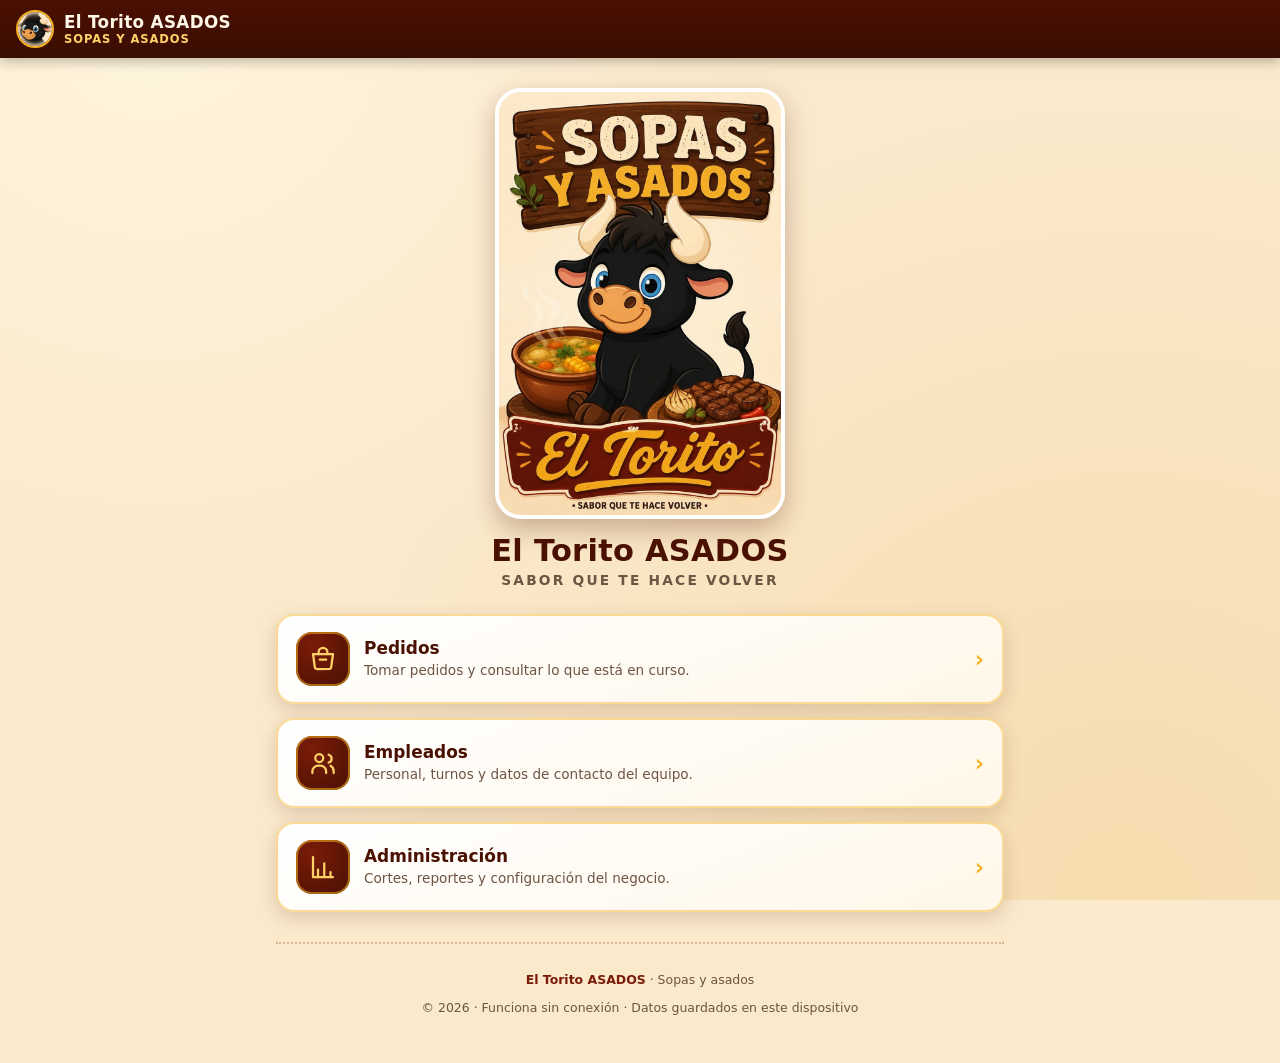
==== index.html @ 299af6f2 "Add files via upload" ====
<!DOCTYPE html>
<html lang="es">
<head>
  <meta charset="UTF-8">
  <meta name="viewport" content="width=device-width, initial-scale=1, viewport-fit=cover">
  <title>El Torito ASADOS</title>
  <meta name="description" content="El Torito ASADOS — Sopas y asados. Pedidos, empleados y administración en una sola app.">

  <!-- PWA -->
  <link rel="manifest" href="manifest.json">
  <meta name="theme-color" content="#4A1002">
  <meta name="mobile-web-app-capable" content="yes">
  <meta name="apple-mobile-web-app-capable" content="yes">
  <meta name="apple-mobile-web-app-title" content="El Torito">
  <meta name="apple-mobile-web-app-status-bar-style" content="black-translucent">
  <link rel="apple-touch-icon" href="icono-apple-180.png">
  <link rel="icon" type="image/png" sizes="32x32" href="icono-32.png">
  <link rel="icon" type="image/png" sizes="64x64" href="icono-64.png">

  <link rel="stylesheet" href="estilos.css">
</head>
<body>
  <a class="salto-contenido" href="#menu">Ir al menú</a>

  <header class="barra">
    <a class="barra__marca" href="index.html">
      <img class="barra__icono" src="icono-192.png" alt="" width="38" height="38">
      <span>
        <span class="barra__titulo">El Torito ASADOS</span>
        <span class="barra__sub">Sopas y asados</span>
      </span>
    </a>
  </header>

  <main class="contenedor">

    <p class="estado" id="estadoConexion" hidden>
      <span class="estado__punto" aria-hidden="true"></span>
      <span id="estadoConexionTexto">Con conexión</span>
    </p>

    <section class="portada">
      <img class="portada__logo" src="logo.jpg" alt="Logotipo de El Torito: un torito negro con un plato de sopa y carne asada">
      <h1 class="portada__titulo">El Torito ASADOS</h1>
      <p class="portada__lema">Sabor que te hace volver</p>
    </section>

    <nav id="menu" aria-label="Menú principal">
      <ul class="menu">
        <li>
          <a class="tarjeta" href="pedidos.html">
            <span class="tarjeta__icono" aria-hidden="true">
              <svg viewBox="0 0 24 24">
                <path d="M4 8h16l-1.4 10.2a2 2 0 0 1-2 1.8H7.4a2 2 0 0 1-2-1.8L4 8Z"/>
                <path d="M8.5 8V6.5a3.5 3.5 0 0 1 7 0V8"/>
                <path d="M9.5 12.5h5"/>
              </svg>
            </span>
            <span class="tarjeta__texto">
              <span class="tarjeta__titulo">Pedidos</span>
              <span class="tarjeta__desc">Tomar pedidos y consultar lo que está en curso.</span>
            </span>
            <span class="tarjeta__flecha" aria-hidden="true">›</span>
          </a>
        </li>

        <li>
          <a class="tarjeta" href="empleados.html">
            <span class="tarjeta__icono" aria-hidden="true">
              <svg viewBox="0 0 24 24">
                <circle cx="9" cy="8" r="3.2"/>
                <path d="M3.5 20v-1.2A4.8 4.8 0 0 1 8.3 14h1.4a4.8 4.8 0 0 1 4.8 4.8V20"/>
                <path d="M16.5 5.4a3.2 3.2 0 0 1 0 6.2"/>
                <path d="M18 14.2a4.8 4.8 0 0 1 2.5 4.2V20"/>
              </svg>
            </span>
            <span class="tarjeta__texto">
              <span class="tarjeta__titulo">Empleados</span>
              <span class="tarjeta__desc">Personal, turnos y datos de contacto del equipo.</span>
            </span>
            <span class="tarjeta__flecha" aria-hidden="true">›</span>
          </a>
        </li>

        <li>
          <a class="tarjeta" href="administracion.html">
            <span class="tarjeta__icono" aria-hidden="true">
              <svg viewBox="0 0 24 24">
                <path d="M4 20V4"/>
                <path d="M4 20h16"/>
                <path d="M8 20v-6"/>
                <path d="M13 20V9"/>
                <path d="M18 20v-4"/>
              </svg>
            </span>
            <span class="tarjeta__texto">
              <span class="tarjeta__titulo">Administración</span>
              <span class="tarjeta__desc">Cortes, reportes y configuración del negocio.</span>
            </span>
            <span class="tarjeta__flecha" aria-hidden="true">›</span>
          </a>
        </li>
      </ul>
    </nav>

    <section class="panel" id="panelInstalar" hidden>
      <h2 class="panel__titulo">Instala la app en tu celular</h2>
      <p class="panel__texto" id="notaInstalar">Ábrela desde el ícono, sin navegador y con acceso sin internet.</p>
      <button class="boton" id="botonInstalar" type="button">Instalar app</button>
    </section>

    <footer class="pie">
      <p><strong>El Torito ASADOS</strong> · Sopas y asados</p>
      <p>© <span id="anio">2026</span> · Funciona sin conexión · Datos guardados en este dispositivo</p>
    </footer>

  </main>

  <script src="app.js" defer></script>
</body>
</html>
---- estilos.css ----
/* ===========================================================
   El Torito ASADOS — estilos base
   Paleta tomada del logo: vino, dorado, crema y madera.
   =========================================================== */

:root {
  --vino: #4a1002;
  --vino-medio: #7a1c08;
  --rojo: #a3280f;
  --dorado: #f3b020;
  --dorado-claro: #ffd166;
  --crema: #fae9cb;
  --crema-claro: #fff7e8;
  --madera: #6b3410;
  --tinta: #2b1a0f;
  --tinta-suave: #6d5443;
  --sombra: 0 6px 18px rgba(74, 16, 2, 0.16);
  --sombra-fuerte: 0 10px 26px rgba(74, 16, 2, 0.28);
  --radio: 18px;
  --radio-lg: 26px;
}

* { box-sizing: border-box; }

html { -webkit-text-size-adjust: 100%; }

body {
  margin: 0;
  min-height: 100vh;
  min-height: 100dvh;
  font-family: system-ui, -apple-system, "Segoe UI", Roboto, "Helvetica Neue", Arial, sans-serif;
  color: var(--tinta);
  background-color: var(--crema);
  background-image:
    radial-gradient(circle at 12% 0%, #fff4dd 0%, rgba(255, 244, 221, 0) 45%),
    radial-gradient(circle at 88% 100%, #f6dcae 0%, rgba(246, 220, 174, 0) 55%);
  background-attachment: fixed;
  -webkit-tap-highlight-color: transparent;
  padding-bottom: env(safe-area-inset-bottom);
}

img { max-width: 100%; display: block; }

a { color: var(--vino-medio); }

/* ---------------- Barra superior ---------------- */
.barra {
  position: sticky;
  top: 0;
  z-index: 20;
  display: flex;
  align-items: center;
  gap: 10px;
  padding: calc(10px + env(safe-area-inset-top)) 16px 10px;
  background: linear-gradient(180deg, var(--vino) 0%, #3b0d02 100%);
  box-shadow: 0 3px 12px rgba(0, 0, 0, 0.28);
  color: var(--crema-claro);
}

.barra__marca {
  display: flex;
  align-items: center;
  gap: 10px;
  text-decoration: none;
  color: inherit;
  min-width: 0;
}

.barra__icono {
  width: 38px;
  height: 38px;
  border-radius: 50%;
  border: 2px solid var(--dorado);
  flex: 0 0 auto;
}

.barra__marca > span { min-width: 0; overflow: hidden; }

.barra__titulo {
  display: block;
  font-size: 1.05rem;
  font-weight: 800;
  letter-spacing: 0.02em;
  margin: 0;
  white-space: nowrap;
  overflow: hidden;
  text-overflow: ellipsis;
}

.barra__sub {
  display: block;
  font-size: 0.72rem;
  font-weight: 600;
  color: var(--dorado-claro);
  letter-spacing: 0.08em;
  text-transform: uppercase;
}

.barra__volver {
  margin-left: auto;
  font-size: 0.86rem;
  font-weight: 700;
  color: var(--vino);
  background: var(--dorado);
  border-radius: 999px;
  padding: 8px 14px;
  text-decoration: none;
  white-space: nowrap;
  box-shadow: 0 2px 0 rgba(0, 0, 0, 0.25);
}

.barra__volver:hover { background: var(--dorado-claro); }

/* ---------------- Contenido ---------------- */
.contenedor {
  width: 100%;
  max-width: 620px;
  margin: 0 auto;
  padding: 20px 16px 36px;
}

/* ---------------- Portada ---------------- */
.portada {
  text-align: center;
  margin-bottom: 26px;
}

.portada__logo {
  width: 100%;
  max-width: 250px;
  margin: 0 auto 14px;
  border-radius: var(--radio-lg);
  box-shadow: var(--sombra-fuerte);
  border: 4px solid #fff;
  background: #fff;
}

.portada__titulo {
  margin: 0 0 4px;
  font-size: clamp(1.5rem, 5vw, 1.9rem);
  font-weight: 900;
  letter-spacing: 0.01em;
  color: var(--vino);
}

.portada__lema {
  margin: 0;
  font-size: 0.86rem;
  font-weight: 700;
  letter-spacing: 0.16em;
  text-transform: uppercase;
  color: var(--tinta-suave);
}

/* ---------------- Menú principal ---------------- */
.menu {
  display: grid;
  gap: 14px;
  margin: 0;
  padding: 0;
  list-style: none;
}

.tarjeta {
  display: flex;
  align-items: center;
  gap: 14px;
  padding: 16px 18px;
  background: linear-gradient(160deg, #ffffff 0%, var(--crema-claro) 100%);
  border: 2px solid rgba(243, 176, 32, 0.45);
  border-radius: var(--radio);
  box-shadow: var(--sombra);
  text-decoration: none;
  color: inherit;
  transition: transform 0.14s ease, box-shadow 0.14s ease, border-color 0.14s ease;
}

.tarjeta:hover,
.tarjeta:focus-visible {
  transform: translateY(-2px);
  box-shadow: var(--sombra-fuerte);
  border-color: var(--dorado);
  outline: none;
}

.tarjeta:active { transform: translateY(0) scale(0.985); }

.tarjeta__icono {
  flex: 0 0 auto;
  width: 54px;
  height: 54px;
  border-radius: 16px;
  display: grid;
  place-items: center;
  background: radial-gradient(circle at 30% 25%, var(--vino-medio), var(--vino));
  box-shadow: inset 0 0 0 2px rgba(243, 176, 32, 0.55);
}

.tarjeta__icono svg {
  width: 30px;
  height: 30px;
  fill: none;
  stroke: var(--dorado-claro);
  stroke-width: 1.8;
  stroke-linecap: round;
  stroke-linejoin: round;
}

.tarjeta__texto {
  display: block;
  min-width: 0;
}

.tarjeta__titulo {
  display: block;
  margin: 0 0 3px;
  font-size: 1.06rem;
  font-weight: 800;
  color: var(--vino);
}

.tarjeta__desc {
  display: block;
  margin: 0;
  font-size: 0.85rem;
  line-height: 1.35;
  color: var(--tinta-suave);
}

.tarjeta__flecha {
  display: block;
  margin-left: auto;
  font-size: 1.4rem;
  color: var(--dorado);
  font-weight: 900;
  flex: 0 0 auto;
}

/* ---------------- Avisos (instalar / sin conexión) ---------------- */
.panel {
  margin-top: 22px;
  padding: 16px;
  border-radius: var(--radio);
  background: #fff;
  border: 2px dashed rgba(122, 28, 8, 0.28);
  box-shadow: var(--sombra);
}

.panel__titulo {
  margin: 0 0 6px;
  font-size: 0.98rem;
  font-weight: 800;
  color: var(--vino);
}

.panel__texto {
  margin: 0;
  font-size: 0.88rem;
  line-height: 1.45;
  color: var(--tinta-suave);
}

.panel[hidden] { display: none; }

.boton {
  display: inline-flex;
  align-items: center;
  justify-content: center;
  gap: 8px;
  margin-top: 12px;
  padding: 12px 20px;
  border: 0;
  border-radius: 999px;
  font: inherit;
  font-weight: 800;
  font-size: 0.95rem;
  color: var(--vino);
  background: linear-gradient(180deg, var(--dorado-claro), var(--dorado));
  box-shadow: 0 3px 0 #b98111, var(--sombra);
  cursor: pointer;
}

.boton:active { transform: translateY(2px); box-shadow: 0 1px 0 #b98111; }

.boton[hidden] { display: none; }

.boton--fantasma {
  background: transparent;
  color: var(--vino-medio);
  border: 2px solid rgba(122, 28, 8, 0.35);
  box-shadow: none;
  font-weight: 700;
}

.boton--fantasma:active { transform: none; }

/* ---------------- Aviso de estado de conexión ---------------- */
.estado {
  display: flex;
  align-items: center;
  gap: 8px;
  margin: 0 0 16px;
  padding: 9px 14px;
  border-radius: 999px;
  font-size: 0.82rem;
  font-weight: 700;
  background: #fde8c6;
  color: #7a4a00;
  border: 1px solid rgba(243, 176, 32, 0.7);
}

.estado__punto {
  width: 9px;
  height: 9px;
  border-radius: 50%;
  background: #2e9e4b;
  flex: 0 0 auto;
}

.estado--offline {
  background: #ffe0d9;
  color: #8c1d05;
  border-color: #e79a86;
}

.estado--offline .estado__punto { background: #b8220a; }

.estado[hidden] { display: none; }

/* ---------------- Página en construcción ---------------- */
.obras {
  text-align: center;
  padding: 30px 20px 26px;
  background: #fff;
  border-radius: var(--radio-lg);
  border: 3px solid rgba(243, 176, 32, 0.5);
  box-shadow: var(--sombra);
}

.obras__emoji {
  font-size: 3rem;
  line-height: 1;
  margin-bottom: 10px;
}

.obras__titulo {
  margin: 0 0 8px;
  font-size: 1.35rem;
  font-weight: 900;
  color: var(--vino);
}

.obras__texto {
  margin: 0 auto 18px;
  max-width: 42ch;
  font-size: 0.94rem;
  line-height: 1.5;
  color: var(--tinta-suave);
}

.lista {
  text-align: left;
  max-width: 400px;
  margin: 0 auto 20px;
  padding: 0;
  list-style: none;
  display: grid;
  gap: 8px;
}

.lista li {
  display: flex;
  gap: 9px;
  align-items: flex-start;
  font-size: 0.9rem;
  line-height: 1.4;
  color: var(--tinta);
}

.lista li::before {
  content: "•";
  color: var(--dorado);
  font-weight: 900;
  font-size: 1.2rem;
  line-height: 1.1;
}

/* ---------------- Pie ---------------- */
.pie {
  margin-top: 30px;
  padding-top: 16px;
  border-top: 2px dotted rgba(122, 28, 8, 0.25);
  text-align: center;
  font-size: 0.78rem;
  color: var(--tinta-suave);
}

.pie strong { color: var(--vino-medio); }

/* ---------------- Accesibilidad / movimiento ---------------- */
@media (prefers-reduced-motion: reduce) {
  * { transition: none !important; animation: none !important; }
}

.salto-contenido {
  position: absolute;
  left: -9999px;
}

.salto-contenido:focus {
  left: 12px;
  top: 12px;
  z-index: 50;
  padding: 10px 14px;
  background: var(--dorado);
  color: var(--vino);
  border-radius: 10px;
  font-weight: 800;
}

/* ---------------- Pantallas grandes ---------------- */
@media (min-width: 720px) {
  .contenedor { max-width: 760px; padding-top: 30px; }
  .portada__logo { max-width: 290px; }
}
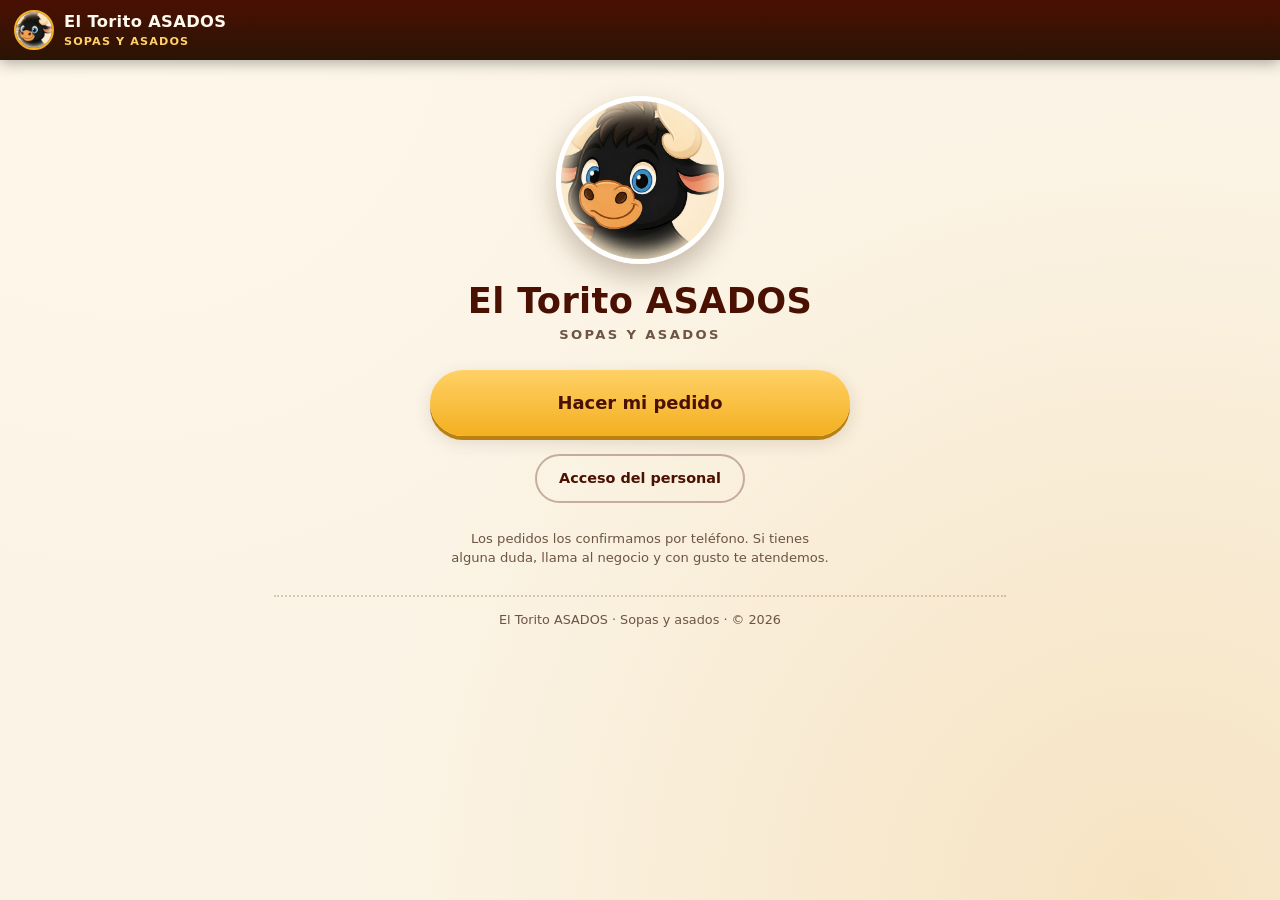
==== commit 15dd9abe: "Add files via upload" ====
--- a/index.html
+++ b/index.html
@@ -3,119 +3,530 @@
 <head>
   <meta charset="UTF-8">
   <meta name="viewport" content="width=device-width, initial-scale=1, viewport-fit=cover">
-  <title>El Torito ASADOS</title>
-  <meta name="description" content="El Torito ASADOS — Sopas y asados. Pedidos, empleados y administración en una sola app.">
+  <title>El Torito ASADOS · Sopas y asados</title>
+  <meta name="description" content="El Torito ASADOS: sopas y asados. Haz tu pedido en línea.">
+  <meta name="theme-color" content="#4A1002">
 
   <!-- PWA -->
   <link rel="manifest" href="manifest.json">
-  <meta name="theme-color" content="#4A1002">
-  <meta name="mobile-web-app-capable" content="yes">
-  <meta name="apple-mobile-web-app-capable" content="yes">
-  <meta name="apple-mobile-web-app-title" content="El Torito">
-  <meta name="apple-mobile-web-app-status-bar-style" content="black-translucent">
-  <link rel="apple-touch-icon" href="icono-apple-180.png">
-  <link rel="icon" type="image/png" sizes="32x32" href="icono-32.png">
-  <link rel="icon" type="image/png" sizes="64x64" href="icono-64.png">
-
-  <link rel="stylesheet" href="estilos.css">
+  <link rel="apple-touch-icon" href="icon-192.png">
+  <link rel="icon" type="image/png" sizes="192x192" href="icon-192.png">
+
+  <style>
+    /* ---------- Paleta y base ---------- */
+    :root {
+      --cafe: #3b1e08;
+      --cafe-oscuro: #2a1405;
+      --vino: #4a1002;
+      --dorado: #f3b020;
+      --dorado-claro: #ffd166;
+      --crema: #fae9cb;
+      --fondo: #fbf4e6;
+      --tinta: #2b1a0f;
+      --tinta-suave: #6d5443;
+      --ok: #1f9d4f;
+      --rojo: #b8220a;
+      --info: #1d5fb0;
+      --sombra: 0 6px 18px rgba(59, 30, 8, 0.14);
+      --radio: 16px;
+    }
+
+    *, *::before, *::after { box-sizing: border-box; }
+
+    html { -webkit-text-size-adjust: 100%; }
+
+    body {
+      margin: 0;
+      min-height: 100vh;
+      min-height: 100dvh;
+      font-family: system-ui, -apple-system, "Segoe UI", Roboto, "Helvetica Neue", Arial, sans-serif;
+      font-size: 16px;
+      line-height: 1.45;
+      color: var(--tinta);
+      background-color: var(--fondo);
+      background-image:
+        radial-gradient(circle at 10% 0%, #fff8ea 0%, rgba(255, 248, 234, 0) 45%),
+        radial-gradient(circle at 90% 100%, #f6e3c2 0%, rgba(246, 227, 194, 0) 55%);
+      background-attachment: fixed;
+      -webkit-tap-highlight-color: transparent;
+      padding-bottom: env(safe-area-inset-bottom);
+    }
+
+    img { max-width: 100%; display: block; }
+
+    a { color: var(--vino); }
+
+    /* ---------- Encabezado ---------- */
+    .barra {
+      position: sticky;
+      top: 0;
+      z-index: 30;
+      display: flex;
+      align-items: center;
+      gap: 10px;
+      padding: calc(10px + env(safe-area-inset-top)) 14px 10px;
+      background: linear-gradient(180deg, var(--vino) 0%, var(--cafe-oscuro) 100%);
+      color: #fff8ec;
+      box-shadow: 0 3px 14px rgba(0, 0, 0, 0.32);
+    }
+
+    .barra__marca {
+      display: flex;
+      align-items: center;
+      gap: 10px;
+      min-width: 0;
+      text-decoration: none;
+      color: inherit;
+    }
+
+    .barra__logo {
+      width: 40px;
+      height: 40px;
+      border-radius: 50%;
+      border: 2px solid var(--dorado);
+      flex: 0 0 auto;
+    }
+
+    .barra__texto { min-width: 0; overflow: hidden; }
+
+    .barra__titulo {
+      display: block;
+      margin: 0;
+      font-size: 1.02rem;
+      font-weight: 900;
+      letter-spacing: 0.02em;
+      white-space: nowrap;
+      overflow: hidden;
+      text-overflow: ellipsis;
+    }
+
+    .barra__sub {
+      display: block;
+      font-size: 0.7rem;
+      font-weight: 700;
+      letter-spacing: 0.1em;
+      text-transform: uppercase;
+      color: var(--dorado-claro);
+    }
+
+    .barra__acciones {
+      margin-left: auto;
+      display: flex;
+      align-items: center;
+      gap: 8px;
+      flex: 0 0 auto;
+    }
+
+    .barra__boton {
+      font: inherit;
+      font-size: 0.82rem;
+      font-weight: 800;
+      color: var(--vino);
+      background: var(--dorado);
+      border: 0;
+      border-radius: 999px;
+      padding: 9px 14px;
+      text-decoration: none;
+      cursor: pointer;
+      white-space: nowrap;
+      box-shadow: 0 2px 0 rgba(0, 0, 0, 0.25);
+      touch-action: manipulation;
+    }
+
+    .barra__boton:active { transform: translateY(2px); box-shadow: none; }
+
+    .barra__boton--fantasma {
+      background: transparent;
+      color: var(--crema);
+      border: 1.5px solid rgba(250, 233, 203, 0.55);
+      box-shadow: none;
+      font-weight: 700;
+    }
+
+    /* ---------- Contenedor ---------- */
+    .contenedor {
+      width: 100%;
+      max-width: 640px;
+      margin: 0 auto;
+      padding: 18px 14px 40px;
+    }
+
+    /* ---------- Tipografía de sección ---------- */
+    .titulo {
+      margin: 0 0 6px;
+      font-size: clamp(1.35rem, 5vw, 1.7rem);
+      font-weight: 900;
+      line-height: 1.15;
+      color: var(--vino);
+    }
+
+    .parrafo {
+      margin: 0 0 16px;
+      font-size: 0.92rem;
+      color: var(--tinta-suave);
+    }
+
+    /* ---------- Tarjetas ---------- */
+    .tarjeta {
+      margin: 0 0 16px;
+      padding: 16px;
+      background: #fff;
+      border: 2px solid rgba(243, 176, 32, 0.42);
+      border-radius: var(--radio);
+      box-shadow: var(--sombra);
+    }
+
+    .tarjeta__titulo {
+      margin: 0 0 12px;
+      font-size: 1rem;
+      font-weight: 900;
+      color: var(--vino);
+    }
+
+    /* ---------- Formularios ---------- */
+    .campo { display: block; margin: 0 0 14px; }
+
+    .campo__label {
+      display: block;
+      margin-bottom: 6px;
+      font-size: 0.9rem;
+      font-weight: 800;
+    }
+
+    .campo__req { color: var(--rojo); }
+    .campo__opcional { font-size: 0.8rem; font-weight: 600; color: var(--tinta-suave); }
+
+    .campo__control {
+      display: block;
+      width: 100%;
+      min-height: 50px;
+      padding: 12px 14px;
+      font: inherit;
+      font-size: 16px;
+      color: var(--tinta);
+      background: #fffdf8;
+      border: 2px solid rgba(107, 52, 16, 0.26);
+      border-radius: 13px;
+      transition: border-color 0.15s ease, box-shadow 0.15s ease;
+    }
+
+    .campo__control::placeholder { color: #a08b78; }
+
+    .campo__control:focus {
+      outline: none;
+      background: #fff;
+      border-color: var(--dorado);
+      box-shadow: 0 0 0 4px rgba(243, 176, 32, 0.24);
+    }
+
+    textarea.campo__control { min-height: 88px; resize: vertical; }
+
+    .campo--error .campo__control {
+      border-color: var(--rojo);
+      background: #fff6f3;
+      box-shadow: 0 0 0 3px rgba(184, 34, 10, 0.13);
+    }
+
+    .campo__error {
+      margin: 6px 0 0;
+      font-size: 0.84rem;
+      font-weight: 700;
+      color: var(--rojo);
+    }
+
+    .campo__error::before { content: "⚠ "; }
+    .campo__error[hidden] { display: none; }
+
+    /* ---------- Opciones tipo tarjeta ---------- */
+    .opciones { display: grid; gap: 10px; margin: 0 0 14px; }
+
+    .opcion {
+      display: flex;
+      align-items: center;
+      gap: 12px;
+      min-height: 56px;
+      padding: 13px;
+      font-size: 1rem;
+      font-weight: 700;
+      background: #fffdf8;
+      border: 2px solid rgba(107, 52, 16, 0.22);
+      border-radius: 13px;
+      cursor: pointer;
+      transition: border-color 0.15s ease, box-shadow 0.15s ease, background 0.15s ease;
+    }
+
+    .opcion input[type="radio"] {
+      appearance: none;
+      -webkit-appearance: none;
+      flex: 0 0 auto;
+      width: 24px;
+      height: 24px;
+      margin: 0;
+      display: grid;
+      place-content: center;
+      background: #fff;
+      border: 2px solid rgba(107, 52, 16, 0.45);
+      border-radius: 50%;
+    }
+
+    .opcion input[type="radio"]::before {
+      content: "";
+      width: 12px;
+      height: 12px;
+      border-radius: 50%;
+      background: var(--vino);
+      transform: scale(0);
+      transition: transform 0.12s ease;
+    }
+
+    .opcion input[type="radio"]:checked::before { transform: scale(1); }
+
+    .opcion:has(input:checked) {
+      background: #fffdf3;
+      border-color: var(--dorado);
+      box-shadow: 0 0 0 3px rgba(243, 176, 32, 0.22);
+    }
+
+    .opcion:has(input:focus-visible) {
+      outline: 3px solid rgba(74, 16, 2, 0.35);
+      outline-offset: 2px;
+    }
+
+    /* ---------- Botones ---------- */
+    .boton {
+      display: inline-flex;
+      align-items: center;
+      justify-content: center;
+      gap: 9px;
+      width: 100%;
+      min-height: 56px;
+      padding: 15px 20px;
+      font: inherit;
+      font-size: 1rem;
+      font-weight: 900;
+      color: var(--vino);
+      text-decoration: none;
+      background: linear-gradient(180deg, var(--dorado-claro), var(--dorado));
+      border: 0;
+      border-radius: 999px;
+      box-shadow: 0 4px 0 #b98111, var(--sombra);
+      cursor: pointer;
+      touch-action: manipulation;
+    }
+
+    .boton:active { transform: translateY(3px); box-shadow: 0 1px 0 #b98111; }
+
+    .boton:disabled {
+      opacity: 0.6;
+      box-shadow: none;
+      cursor: not-allowed;
+    }
+
+    .boton--secundario {
+      color: var(--vino);
+      background: #fff;
+      border: 2px solid rgba(74, 16, 2, 0.3);
+      box-shadow: none;
+      font-weight: 800;
+    }
+
+    .boton--chico {
+      width: auto;
+      min-height: 44px;
+      padding: 10px 16px;
+      font-size: 0.88rem;
+      box-shadow: 0 2px 0 #b98111;
+    }
+
+    .boton--verde {
+      color: #fff;
+      background: linear-gradient(180deg, #2fbe63, #1f9d4f);
+      box-shadow: 0 3px 0 #157a3a;
+    }
+
+    .boton--verde:active { box-shadow: none; }
+
+    /* ---------- Avisos ---------- */
+    .aviso {
+      margin: 0 0 14px;
+      padding: 12px 14px;
+      font-size: 0.88rem;
+      font-weight: 700;
+      line-height: 1.4;
+      border-radius: 13px;
+      border: 2px solid;
+    }
+
+    .aviso--info { color: #6b4500; background: #fdecc9; border-color: rgba(243, 176, 32, 0.8); }
+    .aviso--error { color: #8c1d05; background: #ffe1da; border-color: #e79a86; }
+    .aviso--ok { color: #145c31; background: #dcf5e6; border-color: #86cfa5; }
+    .aviso[hidden] { display: none; }
+
+    /* ---------- Pie ---------- */
+    .pie {
+      margin-top: 24px;
+      padding-top: 14px;
+      border-top: 2px dotted rgba(107, 52, 16, 0.24);
+      text-align: center;
+      font-size: 0.8rem;
+      color: var(--tinta-suave);
+    }
+
+    .pie p { margin: 0; }
+
+    /* ---------- Accesibilidad ---------- */
+    .solo-lectores {
+      position: absolute;
+      width: 1px; height: 1px;
+      overflow: hidden;
+      clip: rect(0 0 0 0);
+      white-space: nowrap;
+    }
+
+    .salto-contenido { position: absolute; left: -9999px; }
+
+    .salto-contenido:focus {
+      left: 12px; top: 12px; z-index: 60;
+      padding: 10px 14px;
+      color: var(--vino);
+      background: var(--dorado);
+      border-radius: 10px;
+      font-weight: 800;
+      text-decoration: none;
+    }
+
+    :focus-visible { outline: 3px solid rgba(74, 16, 2, 0.4); outline-offset: 2px; }
+
+    @media (prefers-reduced-motion: reduce) {
+      * { transition: none !important; animation: none !important; scroll-behavior: auto !important; }
+    }
+
+    @media (min-width: 720px) {
+      .contenedor { max-width: 760px; padding-top: 26px; }
+      .opciones--dos { grid-template-columns: 1fr 1fr; }
+    }
+
+
+    .portada {
+      text-align: center;
+      padding: 10px 0 4px;
+    }
+
+    .portada__logo {
+      width: 168px;
+      height: 168px;
+      margin: 0 auto 18px;
+      border-radius: 50%;
+      border: 5px solid #fff;
+      box-shadow: 0 12px 28px rgba(59, 30, 8, 0.28);
+    }
+
+    .portada__nombre {
+      margin: 0 0 4px;
+      font-size: clamp(1.7rem, 7vw, 2.2rem);
+      font-weight: 900;
+      letter-spacing: 0.01em;
+      color: var(--vino);
+      line-height: 1.1;
+    }
+
+    .portada__lema {
+      margin: 0 0 26px;
+      font-size: 0.82rem;
+      font-weight: 800;
+      letter-spacing: 0.18em;
+      text-transform: uppercase;
+      color: var(--tinta-suave);
+    }
+
+    .portada__acciones {
+      display: grid;
+      gap: 14px;
+      max-width: 420px;
+      margin: 0 auto;
+    }
+
+    .boton--grande {
+      min-height: 66px;
+      font-size: 1.12rem;
+    }
+
+    .portada__acceso {
+      justify-self: center;
+      width: auto;
+      min-height: 48px;
+      padding: 12px 22px;
+      margin-top: 4px;
+      font-size: 0.9rem;
+      font-weight: 800;
+      color: var(--vino);
+      background: transparent;
+      border: 2px solid rgba(74, 16, 2, 0.3);
+      border-radius: 999px;
+      box-shadow: none;
+      text-decoration: none;
+      display: inline-flex;
+      align-items: center;
+      justify-content: center;
+    }
+
+    .portada__acceso:active { transform: none; background: rgba(250, 233, 203, 0.7); }
+
+    .portada__nota {
+      margin: 26px auto 0;
+      max-width: 380px;
+      font-size: 0.82rem;
+      line-height: 1.45;
+      color: var(--tinta-suave);
+    }
+
+  </style>
 </head>
 <body>
-  <a class="salto-contenido" href="#menu">Ir al menú</a>
-
   <header class="barra">
     <a class="barra__marca" href="index.html">
-      <img class="barra__icono" src="icono-192.png" alt="" width="38" height="38">
-      <span>
+      <img class="barra__logo" src="icon-192.png" alt="Logotipo de El Torito ASADOS" width="40" height="40">
+      <span class="barra__texto">
         <span class="barra__titulo">El Torito ASADOS</span>
         <span class="barra__sub">Sopas y asados</span>
       </span>
     </a>
   </header>
-
   <main class="contenedor">
 
-    <p class="estado" id="estadoConexion" hidden>
-      <span class="estado__punto" aria-hidden="true"></span>
-      <span id="estadoConexionTexto">Con conexión</span>
-    </p>
-
     <section class="portada">
-      <img class="portada__logo" src="logo.jpg" alt="Logotipo de El Torito: un torito negro con un plato de sopa y carne asada">
-      <h1 class="portada__titulo">El Torito ASADOS</h1>
-      <p class="portada__lema">Sabor que te hace volver</p>
+      <img class="portada__logo" src="icon-512.png"
+           alt="Logotipo de El Torito ASADOS: un torito con sopa y carne asada" width="168" height="168">
+      <h1 class="portada__nombre">El Torito ASADOS</h1>
+      <p class="portada__lema">Sopas y asados</p>
+
+      <div class="portada__acciones">
+        <a class="boton boton--grande" href="pedidos.html">Hacer mi pedido</a>
+        <a class="portada__acceso" href="login.html">Acceso del personal</a>
+      </div>
+
+      <p class="portada__nota">
+        Los pedidos los confirmamos por teléfono. Si tienes alguna duda,
+        llama al negocio y con gusto te atendemos.
+      </p>
     </section>
 
-    <nav id="menu" aria-label="Menú principal">
-      <ul class="menu">
-        <li>
-          <a class="tarjeta" href="pedidos.html">
-            <span class="tarjeta__icono" aria-hidden="true">
-              <svg viewBox="0 0 24 24">
-                <path d="M4 8h16l-1.4 10.2a2 2 0 0 1-2 1.8H7.4a2 2 0 0 1-2-1.8L4 8Z"/>
-                <path d="M8.5 8V6.5a3.5 3.5 0 0 1 7 0V8"/>
-                <path d="M9.5 12.5h5"/>
-              </svg>
-            </span>
-            <span class="tarjeta__texto">
-              <span class="tarjeta__titulo">Pedidos</span>
-              <span class="tarjeta__desc">Tomar pedidos y consultar lo que está en curso.</span>
-            </span>
-            <span class="tarjeta__flecha" aria-hidden="true">›</span>
-          </a>
-        </li>
-
-        <li>
-          <a class="tarjeta" href="empleados.html">
-            <span class="tarjeta__icono" aria-hidden="true">
-              <svg viewBox="0 0 24 24">
-                <circle cx="9" cy="8" r="3.2"/>
-                <path d="M3.5 20v-1.2A4.8 4.8 0 0 1 8.3 14h1.4a4.8 4.8 0 0 1 4.8 4.8V20"/>
-                <path d="M16.5 5.4a3.2 3.2 0 0 1 0 6.2"/>
-                <path d="M18 14.2a4.8 4.8 0 0 1 2.5 4.2V20"/>
-              </svg>
-            </span>
-            <span class="tarjeta__texto">
-              <span class="tarjeta__titulo">Empleados</span>
-              <span class="tarjeta__desc">Personal, turnos y datos de contacto del equipo.</span>
-            </span>
-            <span class="tarjeta__flecha" aria-hidden="true">›</span>
-          </a>
-        </li>
-
-        <li>
-          <a class="tarjeta" href="administracion.html">
-            <span class="tarjeta__icono" aria-hidden="true">
-              <svg viewBox="0 0 24 24">
-                <path d="M4 20V4"/>
-                <path d="M4 20h16"/>
-                <path d="M8 20v-6"/>
-                <path d="M13 20V9"/>
-                <path d="M18 20v-4"/>
-              </svg>
-            </span>
-            <span class="tarjeta__texto">
-              <span class="tarjeta__titulo">Administración</span>
-              <span class="tarjeta__desc">Cortes, reportes y configuración del negocio.</span>
-            </span>
-            <span class="tarjeta__flecha" aria-hidden="true">›</span>
-          </a>
-        </li>
-      </ul>
-    </nav>
-
-    <section class="panel" id="panelInstalar" hidden>
-      <h2 class="panel__titulo">Instala la app en tu celular</h2>
-      <p class="panel__texto" id="notaInstalar">Ábrela desde el ícono, sin navegador y con acceso sin internet.</p>
-      <button class="boton" id="botonInstalar" type="button">Instalar app</button>
-    </section>
-
     <footer class="pie">
-      <p><strong>El Torito ASADOS</strong> · Sopas y asados</p>
-      <p>© <span id="anio">2026</span> · Funciona sin conexión · Datos guardados en este dispositivo</p>
+      <p>El Torito ASADOS · Sopas y asados · © 2026</p>
     </footer>
 
   </main>
 
-  <script src="app.js" defer></script>
+  <script>
+    /* Registro del service worker (caché de la app). */
+    if ('serviceWorker' in navigator) {
+      window.addEventListener('load', function () {
+        navigator.serviceWorker.register('sw.js').catch(function (error) {
+          console.warn('[El Torito] No se pudo registrar el service worker:', error);
+        });
+      });
+    }
+  </script>
+
 </body>
 </html>
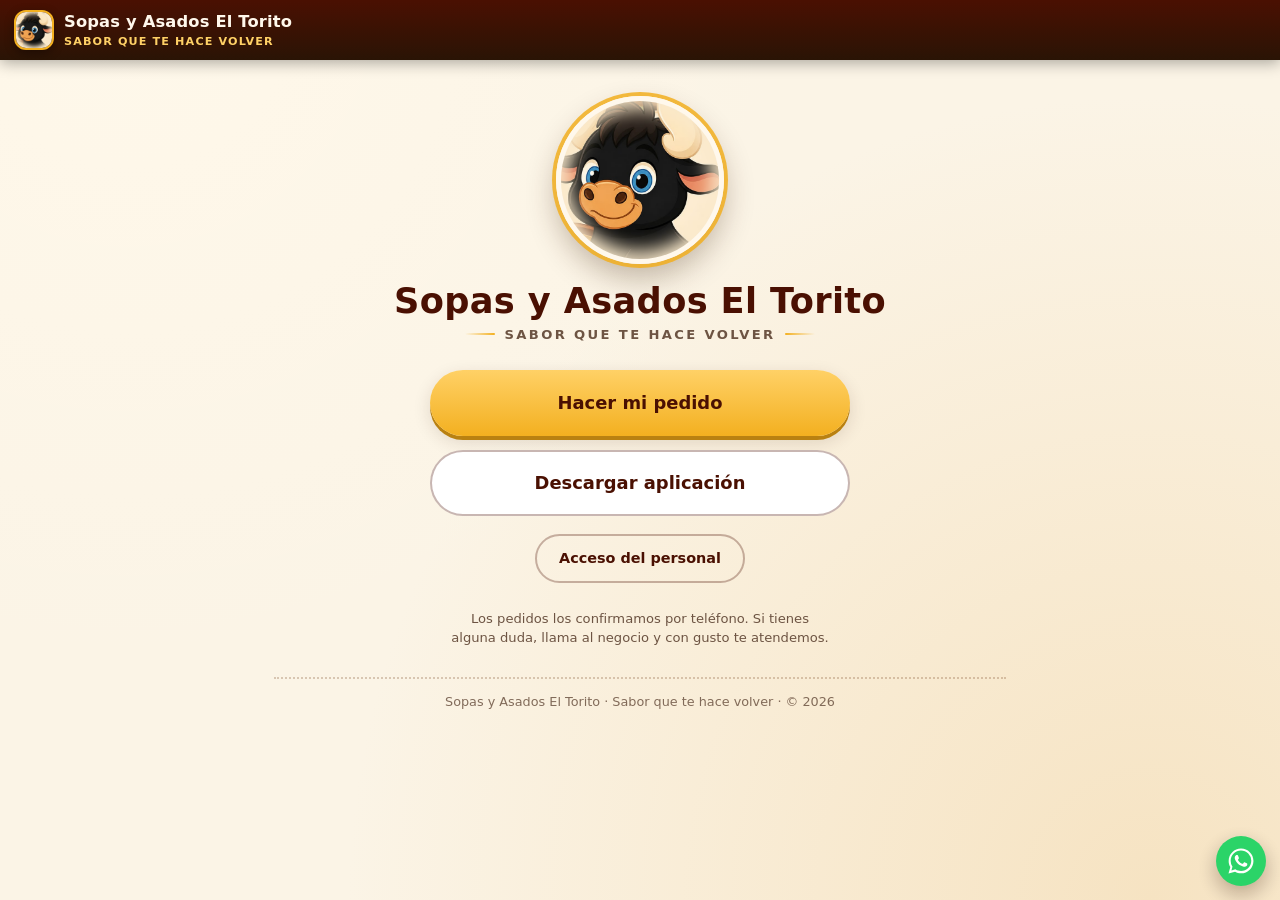
==== commit 43d5c96f: "Add files via upload" ====
--- a/index.html
+++ b/index.html
@@ -3,8 +3,8 @@
 <head>
   <meta charset="UTF-8">
   <meta name="viewport" content="width=device-width, initial-scale=1, viewport-fit=cover">
-  <title>El Torito ASADOS · Sopas y asados</title>
-  <meta name="description" content="El Torito ASADOS: sopas y asados. Haz tu pedido en línea.">
+  <title>Sopas y Asados El Torito · Sabor que te hace volver</title>
+  <meta name="description" content="Sopas y Asados El Torito: sabor que te hace volver. Haz tu pedido en línea.">
   <meta name="theme-color" content="#4A1002">
 
   <!-- PWA -->
@@ -417,8 +417,8 @@
       height: 168px;
       margin: 0 auto 18px;
       border-radius: 50%;
-      border: 5px solid #fff;
-      box-shadow: 0 12px 28px rgba(59, 30, 8, 0.28);
+      border: 5px solid #fff8ec;
+      box-shadow: 0 0 0 4px rgba(243, 176, 32, 0.85), 0 14px 30px rgba(59, 30, 8, 0.30);
     }
 
     .portada__nombre {
@@ -431,12 +431,29 @@
     }
 
     .portada__lema {
+      display: flex;
+      align-items: center;
+      justify-content: center;
+      gap: 10px;
       margin: 0 0 26px;
       font-size: 0.82rem;
       font-weight: 800;
       letter-spacing: 0.18em;
       text-transform: uppercase;
       color: var(--tinta-suave);
+    }
+
+    .portada__lema::before,
+    .portada__lema::after {
+      content: "";
+      width: 30px;
+      height: 2px;
+      border-radius: 2px;
+      background: linear-gradient(90deg, rgba(243, 176, 32, 0), rgba(243, 176, 32, 1));
+    }
+
+    .portada__lema::after {
+      background: linear-gradient(90deg, rgba(243, 176, 32, 1), rgba(243, 176, 32, 0));
     }
 
     .portada__acciones {
@@ -485,10 +502,10 @@
 <body>
   <header class="barra">
     <a class="barra__marca" href="index.html">
-      <img class="barra__logo" src="icon-192.png" alt="Logotipo de El Torito ASADOS" width="40" height="40">
+      <img class="barra__logo" src="icon-192.png" alt="Logotipo de Sopas y Asados El Torito" width="40" height="40">
       <span class="barra__texto">
-        <span class="barra__titulo">El Torito ASADOS</span>
-        <span class="barra__sub">Sopas y asados</span>
+        <span class="barra__titulo">Sopas y Asados El Torito</span>
+        <span class="barra__sub">Sabor que te hace volver</span>
       </span>
     </a>
   </header>
@@ -496,12 +513,15 @@
 
     <section class="portada">
       <img class="portada__logo" src="icon-512.png"
-           alt="Logotipo de El Torito ASADOS: un torito con sopa y carne asada" width="168" height="168">
-      <h1 class="portada__nombre">El Torito ASADOS</h1>
-      <p class="portada__lema">Sopas y asados</p>
+           alt="Logotipo de Sopas y Asados El Torito: un torito con sopa y carne asada" width="168" height="168">
+      <h1 class="portada__nombre">Sopas y Asados El Torito</h1>
+      <p class="portada__lema">Sabor que te hace volver</p>
 
       <div class="portada__acciones">
         <a class="boton boton--grande" href="pedidos.html">Hacer mi pedido</a>
+        <button type="button" class="boton boton--grande boton--secundario" data-instalar>
+          Descargar aplicación
+        </button>
         <a class="portada__acceso" href="login.html">Acceso del personal</a>
       </div>
 
@@ -512,7 +532,7 @@
     </section>
 
     <footer class="pie">
-      <p>El Torito ASADOS · Sopas y asados · © 2026</p>
+      <p>Sopas y Asados El Torito · Sabor que te hace volver · © 2026</p>
     </footer>
 
   </main>
@@ -528,5 +548,6 @@
     }
   </script>
 
+  <script src="apoyo.js" defer></script>
 </body>
 </html>
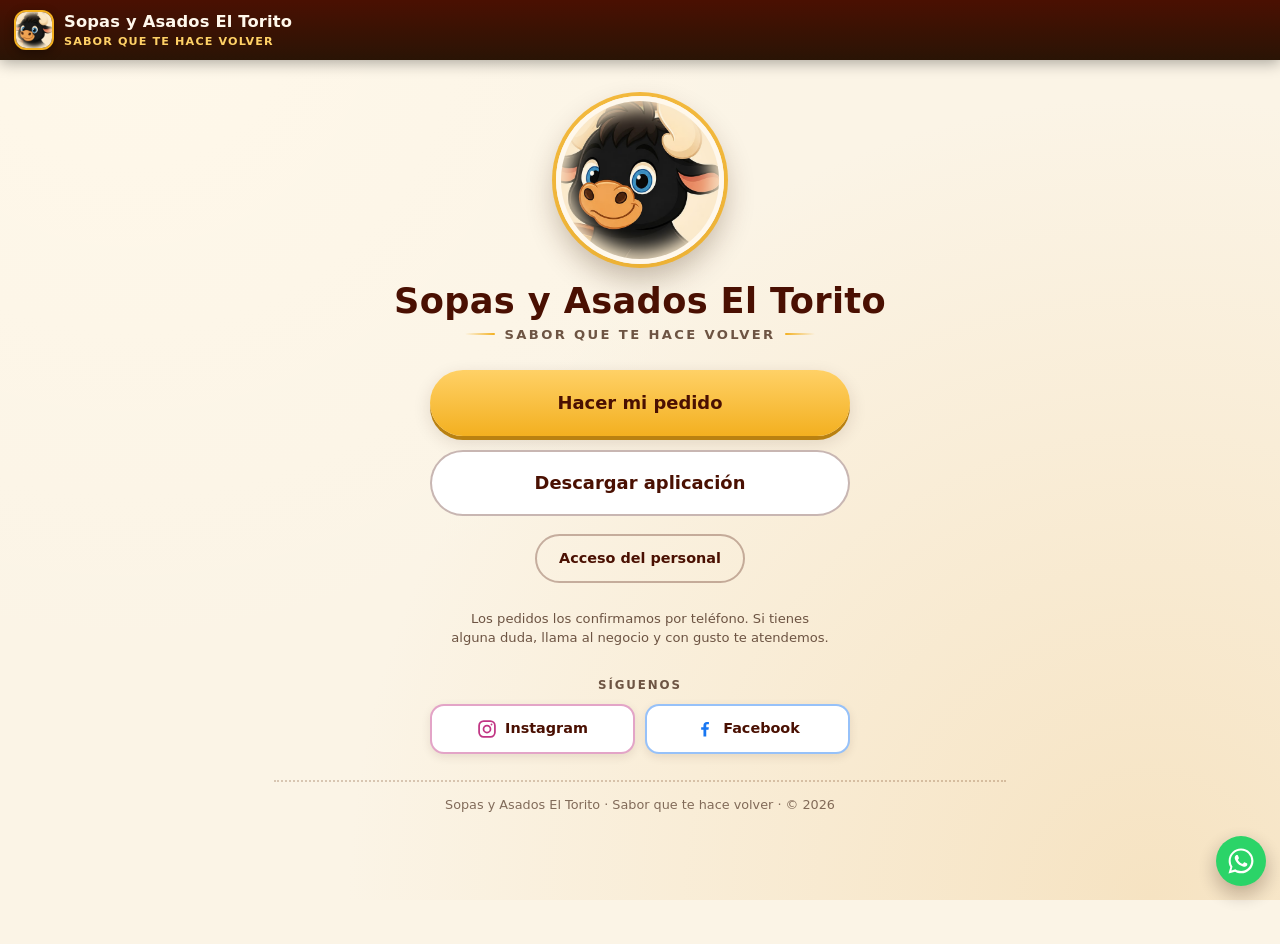
==== commit 872d032c: "Add files via upload" ====
--- a/index.html
+++ b/index.html
@@ -489,6 +489,54 @@
 
     .portada__acceso:active { transform: none; background: rgba(250, 233, 203, 0.7); }
 
+    .redes {
+      margin: 26px auto 0;
+      max-width: 420px;
+      text-align: center;
+    }
+
+    .redes__titulo {
+      margin: 0 0 10px;
+      font-size: 0.74rem;
+      font-weight: 900;
+      letter-spacing: 0.16em;
+      text-transform: uppercase;
+      color: var(--tinta-suave);
+    }
+
+    .redes__botones {
+      display: grid;
+      grid-template-columns: 1fr 1fr;
+      gap: 10px;
+    }
+
+    .redes__boton {
+      display: inline-flex;
+      align-items: center;
+      justify-content: center;
+      gap: 8px;
+      min-height: 50px;
+      padding: 12px 10px;
+      font-size: 0.9rem;
+      font-weight: 900;
+      text-decoration: none;
+      border-radius: 14px;
+      border: 2px solid rgba(74, 16, 2, 0.14);
+      background: #fff;
+      color: var(--vino);
+      box-shadow: 0 3px 10px rgba(59, 30, 8, 0.10);
+      transition: transform 0.12s ease, box-shadow 0.12s ease;
+    }
+
+    .redes__boton:active { transform: translateY(2px); box-shadow: none; }
+
+    @media (hover: hover) {
+      .redes__boton:hover { transform: translateY(-1px); box-shadow: 0 6px 16px rgba(59, 30, 8, 0.16); }
+    }
+
+    .redes__boton--ig { border-color: rgba(193, 53, 132, 0.45); }
+    .redes__boton--fb { border-color: rgba(24, 119, 242, 0.45); }
+
     .portada__nota {
       margin: 26px auto 0;
       max-width: 380px;
@@ -531,6 +579,31 @@
       </p>
     </section>
 
+    <section class="redes" aria-label="Redes sociales del negocio">
+      <p class="redes__titulo">Síguenos</p>
+      <div class="redes__botones">
+        <a class="redes__boton redes__boton--ig"
+           href="https://www.instagram.com/sopasyasadoseltorito288/"
+           target="_blank" rel="noopener" aria-label="Abrir Instagram de Sopas y Asados El Torito">
+          <svg width="20" height="20" viewBox="0 0 24 24" fill="none" stroke="#c13584"
+               stroke-width="2.1" stroke-linecap="round" stroke-linejoin="round" aria-hidden="true">
+            <rect x="2.5" y="2.5" width="19" height="19" rx="5.5"/>
+            <circle cx="12" cy="12" r="4.2"/>
+            <circle cx="17.4" cy="6.6" r="1.1" fill="#c13584" stroke="none"/>
+          </svg>
+          Instagram
+        </a>
+        <a class="redes__boton redes__boton--fb"
+           href="https://www.facebook.com/share/14rudMJb97a/"
+           target="_blank" rel="noopener" aria-label="Abrir Facebook de Sopas y Asados El Torito">
+          <svg width="20" height="20" viewBox="0 0 24 24" fill="#1877f2" aria-hidden="true">
+            <path d="M13.5 21v-8h2.7l.4-3.1h-3.1V7.9c0-.9.25-1.5 1.55-1.5h1.65V3.6c-.3-.04-1.3-.13-2.45-.13-2.45 0-4.1 1.5-4.1 4.24V9.9H7.4V13h2.75v8z"/>
+          </svg>
+          Facebook
+        </a>
+      </div>
+    </section>
+
     <footer class="pie">
       <p>Sopas y Asados El Torito · Sabor que te hace volver · © 2026</p>
     </footer>
